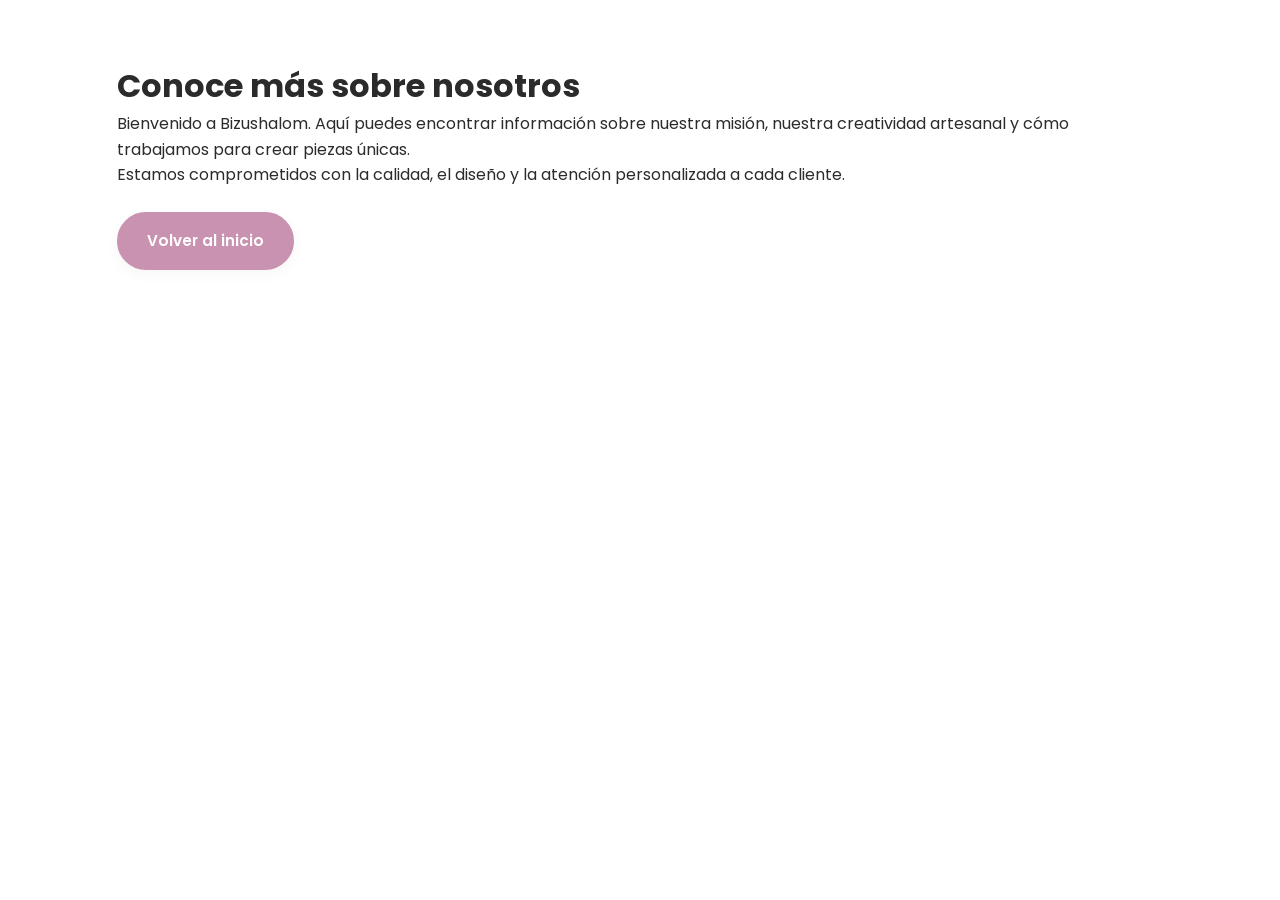
==== conoce.html @ 31a35787 "crea disenio inicial" ====
<!DOCTYPE html>
<html lang="es">
<head>
    <meta charset="UTF-8">
    <meta name="viewport" content="width=device-width, initial-scale=1.0">
    <title>Conoce más sobre nosotros | Bizushalom</title>
    <link rel="preconnect" href="https://fonts.googleapis.com">
    <link rel="preconnect" href="https://fonts.gstatic.com" crossorigin>
    <link href="https://fonts.googleapis.com/css2?family=Playfair+Display:ital,wght@0,600;1,600&family=Poppins:wght@300;400;500;600&display=swap" rel="stylesheet">
    <link rel="stylesheet" href="style.css">
</head>
<body>
    <main class="page-container" style="padding: 60px 6%;">
        <h1>Conoce más sobre nosotros</h1>
        <p>Bienvenido a Bizushalom. Aquí puedes encontrar información sobre nuestra misión, nuestra creatividad artesanal y cómo trabajamos para crear piezas únicas.</p>
        <p>Estamos comprometidos con la calidad, el diseño y la atención personalizada a cada cliente.</p>
        <a href="index.html" class="btn btn-primary" style="margin-top: 24px; display: inline-flex; align-items:center;">Volver al inicio</a>
    </main>
</body>
</html>
---- style.css ----
﻿/* =========================================
   VARIABLES DE COLOR Y ESTILOS GLOBALES
========================================= */
:root {
    --blanco: #ffffff;
    --rosado: #c992b0;
    --verde: #ced595;
    --beige: #d7bba6;
    
    --font-titulos: 'Playfair Display', serif;
    --font-textos: 'Poppins', sans-serif;
}

* {
    margin: 0;
    padding: 0;
    box-sizing: border-box;
}

.sr-only {
    position: absolute;
    width: 1px;
    height: 1px;
    padding: 0;
    margin: -1px;
    overflow: hidden;
    clip: rect(0, 0, 0, 0);
    white-space: nowrap;
    border: 0;
}

html {
    scroll-behavior: smooth;
    font-size: 16px;
}

body {
    font-family: var(--font-textos);
    background-color: var(--blanco);
    color: #2b2b2b;
    overflow-x: hidden; /* Evita scrolls horizontales si algo sobresale */
    position: relative;
    min-height: 100vh;
    line-height: 1.6;
}

img {
    max-width: 100%;
    height: auto;
    display: block;
}

.page-container {
    width: min(1200px, 100%);
    margin: 0 auto;
    padding: 0 6%;
}

@media (max-width: 768px) {
    .page-container {
        padding: 0 5%;
    }
}

/* =========================================
   FONDOS Y FORMAS DECORATIVAS ORGï¿½NICAS
========================================= */
.bg-shape {
    position: absolute;
    border-radius: 50%;
    z-index: -2;
    filter: blur(80px);
    opacity: 0.85; 
    animation: floatBg 15s infinite alternate ease-in-out;
}

.shape1 {
    width: 500px;
    height: 500px;
    background-color: var(--rosado);
    top: -12%;
    right: -5%;
}

.shape2 {
    width: 420px;
    height: 420px;
    background-color: var(--verde);
    bottom: 5%;
    left: -10%;
    animation-delay: 2.5s;
}

.shape3 {
    width: 350px;
    height: 350px;
    background-color: var(--beige);
    top: 35%;
    right: 10%;
    animation-delay: 5s;
    animation-direction: alternate-reverse;
}

/* =========================================
   ESTILOS DE JOYAS MINIMALISTAS
========================================= */
.jewel-shape {
    position: absolute;
    z-index: -1;
    pointer-events: none;
    animation: floatJewel 8s infinite ease-in-out;
}

.jewel-shape svg {
    width: 100%;
    height: 100%;
}

.jewel-diamond {
    top: 22%;
    left: 6%;
    width: 90px;
    height: 90px;
    opacity: 0.25;
    animation-duration: 7s;
}

.jewel-necklace {
    top: 15%;
    right: 10%;
    width: 80px;
    height: 100px;
    opacity: 0.30;
    animation-duration: 9s;
    animation-delay: 1.5s;
}

.jewel-earring {
    top: 68%;
    left: 8%;
    width: 85px;
    height: 85px;
    opacity: 0.28;
    animation-duration: 8.5s;
    animation-delay: 0.8s;
}

.jewel-sparkle {
    top: 52%;
    right: 9%;
    width: 75px;
    height: 75px;
    opacity: 0.22;
    animation-duration: 6s;
    animation-delay: 2.5s;
}

/* =========================================
   ENCABEZADO Y LOGO DE IMAGEN
========================================= */
.header {
    padding: 25px 0; 
    display: flex;
    justify-content: space-between;
    align-items: center;
    position: relative;
    z-index: 10;
}

.logo-link {
    position: relative;
    display: inline-flex;
    align-items: center;
    gap: 14px;
    overflow: visible;
}

.menu-wrapper {
    position: relative;
}

.menu-button {
    display: inline-flex;
    flex-direction: column;
    justify-content: space-between;
    width: 40px;
    height: 32px;
    border: none;
    background: transparent;
    cursor: pointer;
    padding: 0;
    z-index: 15;
}

.menu-button .bar {
    width: 100%;
    height: 3px;
    border-radius: 999px;
    background-color: #2b2b2b;
}

.menu-dropdown {
    position: absolute;
    right: 0;
    top: calc(100% + 12px);
    width: 240px;
    background: rgba(255,255,255,0.98);
    border: 1px solid rgba(43, 43, 43, 0.08);
    box-shadow: 0 20px 40px rgba(0,0,0,0.12);
    border-radius: 18px;
    padding: 10px 0;
    opacity: 0;
    visibility: hidden;
    transform: translateY(-10px);
    transition: opacity 0.22s ease, transform 0.22s ease, visibility 0.22s ease;
    z-index: 20;
}

.menu-dropdown.open {
    opacity: 1;
    visibility: visible;
    transform: translateY(0);
}

.menu-dropdown a {
    display: block;
    padding: 12px 18px;
    color: #2b2b2b;
    text-decoration: none;
    font-weight: 600;
    transition: background-color 0.2s ease;
}

.menu-dropdown a:hover,
.menu-dropdown a:focus {
    background-color: rgba(201,146,176,0.14);
}

.menu-dropdown a + a {
    margin-top: 4px;
}

.logo-bizu,
.logo-ghost {
    position: absolute;
    top: 54%;
    transform: translateY(-50%) scaleY(1.12);
    font-family: var(--font-titulos);
    font-size: 13.2rem;
    font-weight: 900;
    letter-spacing: 0.34em;
    text-transform: uppercase;
    color: rgba(255,255,255,0.95);
    background: linear-gradient(135deg, rgba(255,255,255,0.95) 0%, rgba(233,146,190,0.9) 100%);
    -webkit-background-clip: text;
    background-clip: text;
    -webkit-text-fill-color: transparent;
    opacity: 0.16;
    filter: blur(0.9px);
    -webkit-filter: blur(0.9px);
    white-space: nowrap;
    pointer-events: none;
    z-index: 1;
}

.logo-bizu {
    left: calc(-150% - 28px);
}

.logo-ghost {
    left: calc(100% - 15px);
}

.logo-img {
    height: 160px; /* Tamaño principal en escritorio */
    width: auto;
    max-width: 100%;
    animation: fadeInDown 1s ease forwards;
    -webkit-animation: fadeInDown 1s ease forwards;
    transition: transform 0.3s ease;
    -webkit-transition: -webkit-transform 0.3s ease;
    filter: drop-shadow(0 4px 8px rgba(0,0,0,0.06));
    -webkit-filter: drop-shadow(0 4px 8px rgba(0,0,0,0.06));
}

.logo-img:hover {
    transform: scale(1.04);
    -webkit-transform: scale(1.04);
}

@media (max-width: 992px) {
    .logo-bizu,
    .logo-ghost {
        font-size: 8.8rem;
        left: calc(110% + 6px);
        top: 54%;
        transform: translateY(-50%) scaleY(1.12);
        -webkit-transform: translateY(-50%) scaleY(1.12);
        color: rgba(255,255,255,0.95);
        background: linear-gradient(135deg, rgba(255,255,255,0.95) 0%, rgba(233,146,190,0.9) 100%);
        -webkit-background-clip: text;
        background-clip: text;
        -webkit-text-fill-color: transparent;
        opacity: 0.16;
        filter: blur(0.8px);
        -webkit-filter: blur(0.8px);
    }

    .logo-bizu {
        left: calc(-145% - 22px);
    }

    .logo-ghost {
        left: calc(100% - 8px);
    }

    .logo-img {
        height: 140px;
    }
}

@media (max-width: 480px) {
    .logo-link {
        gap: 12px;
    }

    .logo-bizu,
    .logo-ghost {
        font-size: 4.6rem;
        letter-spacing: 0.24em;
        top: 54%;
        transform: translateY(-50%) scaleY(1.12);
        -webkit-transform: translateY(-50%) scaleY(1.12);
        color: rgba(255,255,255,0.95);
        background: linear-gradient(135deg, rgba(255,255,255,0.95) 0%, rgba(233,146,190,0.9) 100%);
        -webkit-background-clip: text;
        background-clip: text;
        -webkit-text-fill-color: transparent;
        opacity: 0.16;
        filter: blur(0.6px);
        -webkit-filter: blur(0.6px);
    }

    .logo-bizu {
        left: -120%;
    }

    .logo-ghost {
        left: 88%;
    }

    .logo-img {
        height: 120px;
    }

    .header {
        justify-content: center;
    }

    .menu-wrapper {
        position: absolute;
        right: 16px;
        top: 50%;
        transform: translateY(-50%);
    }
}

/* =========================================
   SECCIï¿½N PRINCIPAL (HERO)
========================================= */
.hero {
    display: flex;
    align-items: center;
    justify-content: space-between;
    padding: 10px 0 80px 0; 
    min-height: 70vh;
    gap: 50px;
    position: relative;
    flex-wrap: wrap;
}

.hero-content {
    flex: 1;
    max-width: 600px;
    animation: fadeInLeft 1.2s ease forwards;
    position: relative;
    z-index: 5;
}

.badge {
    display: inline-block;
    padding: 8px 18px;
    background-color: var(--beige);
    color: #fff;
    font-size: 0.8rem;
    font-weight: 600;
    border-radius: 20px;
    text-transform: uppercase;
    letter-spacing: 1.5px;
    margin-bottom: 25px;
}

.hero-content h1 {
    font-family: var(--font-titulos);
    font-size: 4.2rem;
    line-height: 1.1;
    color: #1a1a1a;
    margin-bottom: 20px;
}

.hero-content p {
    font-size: 1.1rem;
    color: #555;
    line-height: 1.6;
    margin-bottom: 40px;
}

/* BOTONES */
.cta-buttons {
    display: flex;
    gap: 15px;
    flex-wrap: wrap;
}

.btn {
    text-decoration: none;
    padding: 15px 28px;
    border-radius: 30px;
    font-weight: 600;
    font-size: 0.95rem;
    display: flex;
    align-items: center;
    justify-content: center; /* Alinea los ï¿½conos al centro en cualquier tamaï¿½o */
    gap: 10px;
    transition: all 0.4s cubic-bezier(0.165, 0.84, 0.44, 1);
    box-shadow: 0 4px 15px rgba(0,0,0,0.04);
}

.btn-primary {
    background-color: var(--rosado);
    color: var(--blanco);
    border: 2px solid var(--rosado);
}

.btn-primary:hover {
    background-color: transparent;
    color: var(--rosado);
    transform: translateY(-4px);
    box-shadow: 0 12px 24px rgba(201, 146, 176, 0.35);
}

.btn-whatsapp {
    background-color: var(--verde);
    color: var(--blanco);
}

.btn-whatsapp:hover {
    background-color: #b7be82;
    transform: translateY(-4px);
    box-shadow: 0 12px 24px rgba(206, 213, 149, 0.45);
}

.btn-instagram {
    background-color: var(--beige);
    color: var(--blanco);
}

.btn-instagram:hover {
    background-color: #c4a793;
    transform: translateY(-4px);
    box-shadow: 0 12px 24px rgba(215, 187, 166, 0.45);
}

/* IMAGEN DECORATIVA HERO */
.hero-image-container {
    flex: 1;
    position: relative;
    display: flex;
    justify-content: center;
    align-items: center;
    animation: fadeInRight 1.2s ease forwards;
    z-index: 5;
    width: 100%;
    min-width: 280px;
}

.circle-decoration {
    width: 100%;
    max-width: 380px;
    aspect-ratio: 1 / 1; /* Mantiene la proporciï¿½n circular perfecta en todas las pantallas */
    background: linear-gradient(135deg, var(--beige), var(--rosado));
    border-radius: 50%;
    animation: float 6s infinite ease-in-out;
    box-shadow: 0 20px 40px rgba(201, 146, 176, 0.25);
    overflow: hidden; 
    display: flex;
    justify-content: center;
    align-items: center;
    margin: 0 auto 90px;
    position: relative; /* Aï¿½ADIDO: Necesario para el carrusel absolute */
}

/* Aï¿½ADIDO: Configuraciï¿½n de la imagen para el Slider */
.hero-image {
    position: absolute;
    top: 0;
    left: 0;
    width: 100%;
    height: 100%;
    object-fit: cover;
    opacity: 0; /* Ocultas por defecto */
    transition: transform 0.5s ease;
    animation: fadeSlideshow 15s infinite; /* 5 fotos x 3 seg = 15 seg total */
}

/* Aï¿½ADIDO: Retrasos matemï¿½ticos para que pasen en orden de 3 en 3 segundos */
.slide-1 { animation-delay: 0s; }
.slide-2 { animation-delay: 3s; }
.slide-3 { animation-delay: 6s; }
.slide-4 { animation-delay: 9s; }
.slide-5 { animation-delay: 12s; }

.circle-decoration:hover .hero-image {
    transform: scale(1.05); 
}

.glass-card {
    position: absolute;
    bottom: 10px;
    right: 10%;
    background: rgba(255, 255, 255, 0.72);
    backdrop-filter: blur(12px);
    -webkit-backdrop-filter: blur(12px);
    padding: 20px 25px;
    border-radius: 18px;
    border: 1px solid rgba(255, 255, 255, 0.8);
    box-shadow: 0 10px 35px rgba(0, 0, 0, 0.04);
    animation: float 6s infinite ease-in-out;
    animation-delay: 1.5s;
    width: max-content;
    max-width: 90%;
}

.ceo-wrapper {
    position: absolute;
    bottom: -240px;
    left: -14px;
    display: flex;
    flex-direction: row;
    align-items: center;
    gap: 14px;
    width: min(100%, 360px);
    z-index: 10;
    transition: bottom 0.3s ease, left 0.3s ease;
}

.ceo-card {
    display: flex;
    justify-content: center;
    align-items: center;
    background: transparent;
    border-radius: 20px;
    padding: 0;
    border: none;
    box-shadow: none;
}

.ceo-photo {
    width: 150px;
    height: 250px;
    border-radius: 18px;
    overflow: hidden;
    border: 2px solid rgba(201, 146, 176, 0.85);
}

.ceo-photo img {
    width: 100%;
    height: 100%;
    object-fit: cover;
}

.ceo-caption {
    max-width: 160px;
    font-size: 1rem;
    line-height: 1.5;
    color: #4a4a4a;
    text-align: left;
    margin: 0;
}

.text-rose {
    color: var(--rosado);
}

.hero-image-container {
    margin-bottom: 50px;
}

.glass-card h3 {
    font-family: var(--font-titulos);
    color: var(--rosado);
    font-size: 1.2rem;
    margin-bottom: 4px;
}

.glass-card p {
    font-size: 0.85rem;
    color: #666;
}

/* =========================================
   SECCIï¿½N: PRENDAS EN TENDENCIA
========================================= */
.categories-section {
    padding: 200px 0;
    text-align: left;
    position: relative;
    z-index: 5;
}

.section-header {
    margin-bottom: 60px;
}

.section-subtitle {
    font-size: 0.85rem;
    text-transform: uppercase;
    letter-spacing: 3px;
    color: var(--rosado);
    font-weight: 600;
    display: block;
    margin-bottom: 5px;
}

.section-title {
    font-family: var(--font-titulos);
    font-size: 2.8rem;
    color: #1a1a1a;
}

.categories-container {
    display: grid;
    grid-template-columns: repeat(auto-fit, minmax(240px, 1fr));
    gap: 35px;
    justify-items: center;
}

.category-card {
    flex: 1;
    min-width: 250px;
    max-width: 300px;
    display: flex;
    flex-direction: column;
    align-items: center;
    background: transparent;
}

.circle-wrapper {
    position: relative;
    width: 190px;
    height: 190px;
    margin-bottom: 25px;
}

.category-circle {
    width: 100%;
    height: 100%;
    display: flex;
    justify-content: center;
    align-items: center;
    font-size: 2.5rem;
    color: var(--blanco);
    transition: all 0.6s cubic-bezier(0.175, 0.885, 0.32, 1.275);
    box-shadow: 0 12px 30px rgba(0,0,0,0.06);
    position: relative;
    z-index: 2;
}

.item-collares {
    background: linear-gradient(135deg, var(--rosado), var(--beige));
    border-radius: 60% 40% 55% 45% / 50% 45% 55% 50%;
}

.item-aretes {
    background: linear-gradient(135deg, var(--verde), var(--rosado));
    border-radius: 45% 55% 40% 60% / 45% 50% 50% 55%;
}

.item-pulseras {
    background: linear-gradient(135deg, var(--beige), var(--verde));
    border-radius: 50% 50% 45% 55% / 55% 40% 60% 45%;
}

.category-circle i {
    transition: transform 0.5s ease;
}

.circle-wrapper::before {
    content: '';
    position: absolute;
    top: -12px;
    left: -12px;
    right: -12px;
    bottom: -12px;
    border: 2px dashed rgba(215, 187, 166, 0.5);
    border-radius: 50%;
    transition: all 0.6s ease;
    animation: rotateRing 25s linear infinite;
    z-index: 1;
}

.category-card h3 {
    font-family: var(--font-titulos);
    font-size: 1.6rem;
    color: #1a1a1a;
    margin-bottom: 10px;
    transition: color 0.3s ease;
}

.category-card p {
    font-size: 0.9rem;
    color: #666;
    line-height: 1.5;
    padding: 0 10px;
}

/* EFECTOS HOVER */
.category-card:hover .category-circle {
    transform: scale(1.06) translateY(-5px);
    border-radius: 50%; 
    box-shadow: 0 20px 40px rgba(201, 146, 176, 0.25);
}

.category-card:hover .category-circle i {
    transform: scale(1.15) rotate(10deg);
}

.category-card:hover .circle-wrapper::before {
    transform: scale(1.03);
    border-color: var(--rosado);
    border-style: solid;
}

.category-card:hover h3 {
    color: var(--rosado);
}

/* =========================================
   PIE DE Pï¿½GINA (FOOTER)
========================================= */
.footer {
    text-align: left;
    padding: 30px 0;
    margin-top: 20px;
    border-top: 1px solid rgba(0, 0, 0, 0.05);
    position: relative;
    z-index: 5;
}

.footer p {
    font-size: 0.9rem;
    color: #888;
    letter-spacing: 0.5px;
}

/* =========================================
   ANIMACIONES KEYFRAMES
========================================= */
@keyframes float {
    0% { transform: translateY(0px); }
    50% { transform: translateY(-18px); }
    100% { transform: translateY(0px); }
}

@keyframes floatBg {
    0% { transform: translate(0, 0) scale(1); }
    100% { transform: translate(40px, 25px) scale(1.08); }
}

@keyframes floatJewel {
    0% { transform: translateY(0px) rotate(0deg); }
    50% { transform: translateY(-12px) rotate(6deg); }
    100% { transform: translateY(0px) rotate(0deg); }
}

@keyframes rotateRing {
    from { transform: rotate(0deg); }
    to { transform: rotate(360deg); }
}

@keyframes fadeInDown {
    from { opacity: 0; transform: translateY(-25px); }
    to { opacity: 1; transform: translateY(0); }
}

@keyframes fadeInLeft {
    from { opacity: 0; transform: translateX(-40px); }
    to { opacity: 1; transform: translateX(0); }
}

@keyframes fadeInRight {
    from { opacity: 0; transform: translateX(40px); }
    to { opacity: 1; transform: translateX(0); }
}

/* Aï¿½ADIDO: Keyframes precisos para el carrusel de 5 imï¿½genes */
@keyframes fadeSlideshow {
    0%   { opacity: 0; }
    5%   { opacity: 1; }   /* Fade In */
    20%  { opacity: 1; }   /* Mantiene visible */
    25%  { opacity: 0; }   /* Fade Out cruzï¿½ndose con la siguiente */
    100% { opacity: 0; }
}

/* =========================================
   DISEï¿½O RESPONSIVO (COMPATIBILIDAD TOTAL)
========================================= */

/* Tablets y pantallas medianas */
@media (max-width: 992px) {
    .hero {
        flex-direction: column;
        text-align: left;
        padding-bottom: 50px;
    }
    
    .hero-content h1 { 
        font-size: 3.2rem; 
    }
    
    .cta-buttons { 
        justify-content: center; 
    }
    
    .hero-image-container {
        width: 100%;
        max-width: 420px;
        margin: 0 auto;
    }
    
    .glass-card {
        position: static;
        transform: none;
        right: auto;
        bottom: auto;
        margin: 24px auto 0;
    }
    
    .ceo-card {
        display: flex;
        justify-content: center;
        align-items: center;
        background: transparent;
        border-radius: 20px;
        padding: 0;
        border: none;
        box-shadow: none;
    }
}

/* Celulares y pantallas pequeñas */
@media (max-width: 480px) {
    .hero {
        flex-direction: column;
        text-align: center;
        padding-bottom: 40px;
    }
    
    .hero-content {
        width: 100%;
        margin: 0 auto;
    }

    .hero-content h1 { 
        font-size: 2.4rem; 
    }
    
    .hero-content p {
        margin: 0 auto 24px;
        max-width: 100%;
    }
    
    /* Configuración especial para que los botones sean cómodos de tocar */
    .cta-buttons {
        flex-direction: column;
        width: 100%;
        align-items: center;
    }
    
    .btn { 
        width: 100%; 
        max-width: 320px;
    }
    
    .hero-image-container {
        margin: 0 auto 80px;
    }

    .ceo-wrapper {
        left: -14px;
        transform: none;
        bottom: -240px;
        width: min(100%, 340px);
        justify-content: flex-start;
    }

    .ceo-caption {
        margin: 0;
        max-width: 100%;
        display: flex;
        align-items: center;
        text-align: left;
    }

    .categories-section {
        text-align: center;
    }

    .section-header {
        display: flex;
        flex-direction: column;
        align-items: center;
    }

    .categories-container {
        justify-items: center;
    }

    .category-card {
        margin: 0 auto;
        max-width: 100%;
        text-align: center;
        align-items: center;
    }

    .logo-img { 
        height: 120px; /* Excelente proporción para móvil */
    } 
}
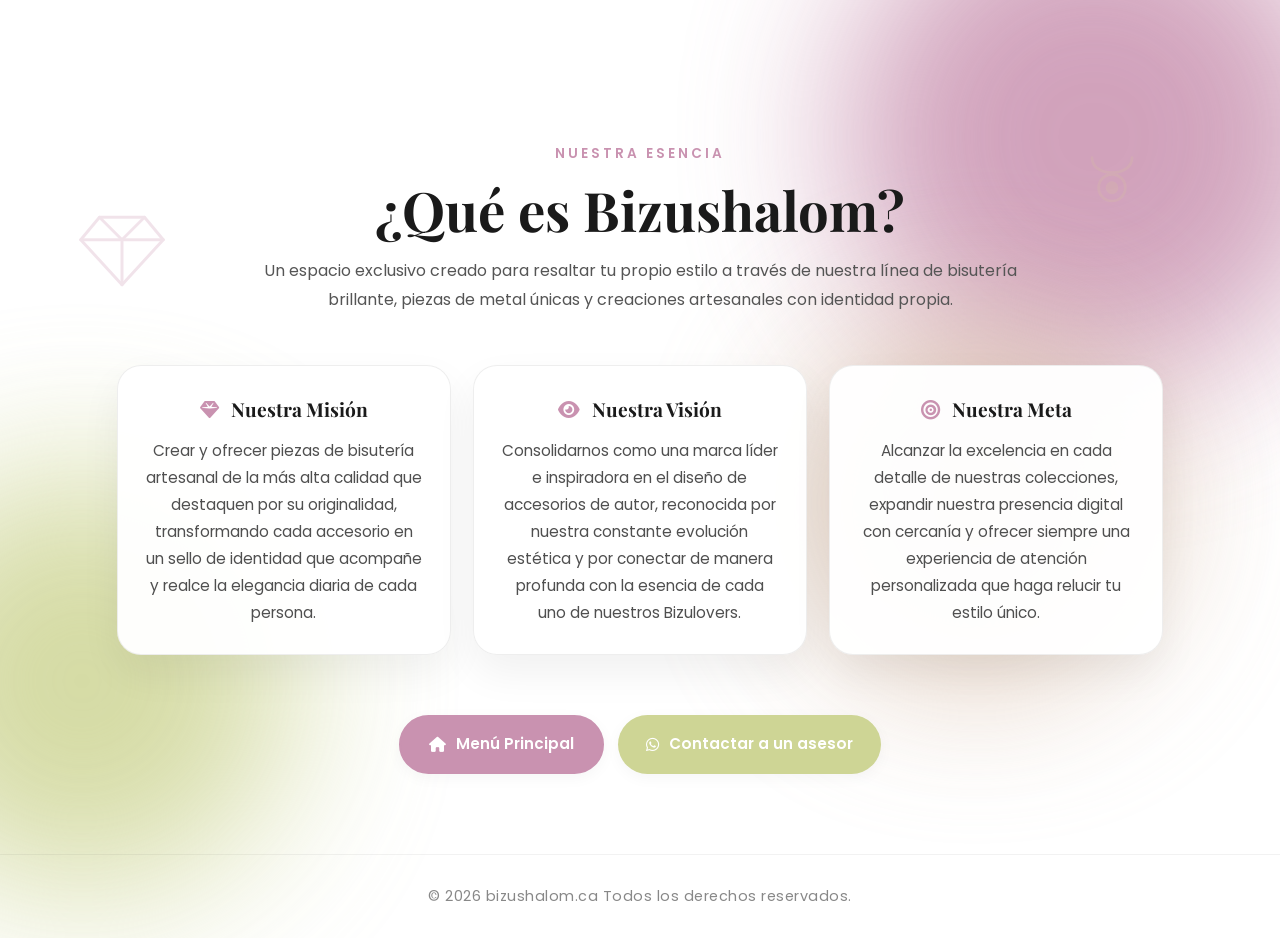
==== commit 3c8d4ef3: "crea disenio inicial" ====
--- a/conoce.html
+++ b/conoce.html
@@ -4,17 +4,88 @@
     <meta charset="UTF-8">
     <meta name="viewport" content="width=device-width, initial-scale=1.0">
     <title>Conoce más sobre nosotros | Bizushalom</title>
+    
     <link rel="preconnect" href="https://fonts.googleapis.com">
     <link rel="preconnect" href="https://fonts.gstatic.com" crossorigin>
     <link href="https://fonts.googleapis.com/css2?family=Playfair+Display:ital,wght@0,600;1,600&family=Poppins:wght@300;400;500;600&display=swap" rel="stylesheet">
+    
+    <link rel="stylesheet" href="https://cdnjs.cloudflare.com/ajax/libs/font-awesome/6.4.0/css/all.min.css">
+    
     <link rel="stylesheet" href="style.css">
 </head>
 <body>
-    <main class="page-container" style="padding: 60px 6%;">
-        <h1>Conoce más sobre nosotros</h1>
-        <p>Bienvenido a Bizushalom. Aquí puedes encontrar información sobre nuestra misión, nuestra creatividad artesanal y cómo trabajamos para crear piezas únicas.</p>
-        <p>Estamos comprometidos con la calidad, el diseño y la atención personalizada a cada cliente.</p>
-        <a href="index.html" class="btn btn-primary" style="margin-top: 24px; display: inline-flex; align-items:center;">Volver al inicio</a>
+
+    <div class="bg-shape shape1"></div>
+    <div class="bg-shape shape2"></div>
+    <div class="bg-shape shape3"></div>
+
+    <div class="jewel-shape jewel-diamond">
+        <svg xmlns="http://www.w3.org/2000/svg" viewBox="0 0 24 24" fill="none" stroke="#c992b0" stroke-width="0.8" stroke-linecap="round" stroke-linejoin="round">
+            <polygon points="6,3 18,3 23,9 12,21 1,9"/>
+            <line x1="6" y1="3" x2="12" y2="9"/>
+            <line x1="18" y1="3" x2="12" y2="9"/>
+            <line x1="1" y1="9" x2="23" y2="9"/>
+            <line x1="12" y1="9" x2="12" y2="21"/>
+        </svg>
+    </div>
+    
+    <div class="jewel-shape jewel-necklace">
+        <svg xmlns="http://www.w3.org/2000/svg" viewBox="0 0 24 24" fill="none" stroke="#d7bba6" stroke-width="0.8" stroke-linecap="round">
+            <path d="M6,2 C6,8 18,8 18,2"/>
+            <circle cx="12" cy="11" r="4"/>
+            <circle cx="12" cy="11" r="1.5" fill="#d7bba6"/>
+        </svg>
+    </div>
+
+    <main class="page-container" style="padding: 40px 6% 60px;">
+
+        <div class="faq-hero" style="padding-bottom: 20px;">
+            <span class="section-subtitle">Nuestra Esencia</span>
+            <h1 style="line-height: 1.2; margin-bottom: 15px;">¿Qué es Bizushalom?</h1>
+            <p class="faq-intro" style="margin: 0 auto;">Un espacio exclusivo creado para resaltar tu propio estilo a través de nuestra línea de bisutería brillante, piezas de metal únicas y creaciones artesanales con identidad propia.</p>
+        </div>
+
+        <div class="faq-section" style="padding: 30px 0 60px;">
+            <div class="faq-grid">
+                
+                <div class="faq-card">
+                    <h2 class="faq-question">
+                        <i class="fas fa-gem" style="color: var(--rosado); margin-right: 8px;"></i> Nuestra Misión
+                    </h2>
+                    <p class="faq-answer">Crear y ofrecer piezas de bisutería artesanal de la más alta calidad que destaquen por su originalidad, transformando cada accesorio en un sello de identidad que acompañe y realce la elegancia diaria de cada persona.</p>
+                </div>
+
+                <div class="faq-card">
+                    <h2 class="faq-question">
+                        <i class="fas fa-eye" style="color: var(--rosado); margin-right: 8px;"></i> Nuestra Visión
+                    </h2>
+                    <p class="faq-answer">Consolidarnos como una marca líder e inspiradora en el diseño de accesorios de autor, reconocida por nuestra constante evolución estética y por conectar de manera profunda con la esencia de cada uno de nuestros Bizulovers.</p>
+                </div>
+
+                <div class="faq-card">
+                    <h2 class="faq-question">
+                        <i class="fas fa-bullseye" style="color: var(--rosado); margin-right: 8px;"></i> Nuestra Meta
+                    </h2>
+                    <p class="faq-answer">Alcanzar la excelencia en cada detalle de nuestras colecciones, expandir nuestra presencia digital con cercanía y ofrecer siempre una experiencia de atención personalizada que haga relucir tu estilo único.</p>
+                </div>
+
+            </div>
+        </div>
+
+        <div class="faq-actions">
+            <a href="index.html" class="btn btn-primary">
+                <i class="fas fa-home"></i> Menú Principal
+            </a>
+            <a href="https://wa.me/+584162233649" class="btn btn-whatsapp" target="_blank" rel="noopener noreferrer">
+                <i class="fab fa-whatsapp"></i> Contactar a un asesor
+            </a>
+        </div>
+
     </main>
+
+    <footer class="footer" style="text-align: center;">
+        <p>&copy; 2026 bizushalom.ca Todos los derechos reservados.</p>
+    </footer>
+
 </body>
-</html>
+</html>
--- a/style.css
+++ b/style.css
@@ -63,7 +63,7 @@
 }
 
 /* =========================================
-   FONDOS Y FORMAS DECORATIVAS ORGï¿½NICAS
+   FONDOS Y FORMAS DECORATIVAS ORGÁNICAS
 ========================================= */
 .bg-shape {
     position: absolute;
@@ -366,7 +366,7 @@
 }
 
 /* =========================================
-   SECCIï¿½N PRINCIPAL (HERO)
+   SECCIÓN PRINCIPAL (HERO)
 ========================================= */
 .hero {
     display: flex;
@@ -430,7 +430,7 @@
     font-size: 0.95rem;
     display: flex;
     align-items: center;
-    justify-content: center; /* Alinea los ï¿½conos al centro en cualquier tamaï¿½o */
+    justify-content: center; /* Alinea los íconos al centro en cualquier tamaño */
     gap: 10px;
     transition: all 0.4s cubic-bezier(0.165, 0.84, 0.44, 1);
     box-shadow: 0 4px 15px rgba(0,0,0,0.04);
@@ -487,7 +487,7 @@
 .circle-decoration {
     width: 100%;
     max-width: 380px;
-    aspect-ratio: 1 / 1; /* Mantiene la proporciï¿½n circular perfecta en todas las pantallas */
+    aspect-ratio: 1 / 1; /* Mantiene la proporción circular perfecta en todas las pantallas */
     background: linear-gradient(135deg, var(--beige), var(--rosado));
     border-radius: 50%;
     animation: float 6s infinite ease-in-out;
@@ -497,10 +497,10 @@
     justify-content: center;
     align-items: center;
     margin: 0 auto 90px;
-    position: relative; /* Aï¿½ADIDO: Necesario para el carrusel absolute */
-}
-
-/* Aï¿½ADIDO: Configuraciï¿½n de la imagen para el Slider */
+    position: relative; /* AÑADIDO: Necesario para el carrusel absolute */
+}
+
+/* AÑADIDO: Configuración de la imagen para el Slider */
 .hero-image {
     position: absolute;
     top: 0;
@@ -513,7 +513,7 @@
     animation: fadeSlideshow 15s infinite; /* 5 fotos x 3 seg = 15 seg total */
 }
 
-/* Aï¿½ADIDO: Retrasos matemï¿½ticos para que pasen en orden de 3 en 3 segundos */
+/* AÑADIDO: Retrasos matemáticos para que pasen en orden de 3 en 3 segundos */
 .slide-1 { animation-delay: 0s; }
 .slide-2 { animation-delay: 3s; }
 .slide-3 { animation-delay: 6s; }
@@ -609,7 +609,7 @@
 }
 
 /* =========================================
-   SECCIï¿½N: PRENDAS EN TENDENCIA
+   SECCIÓN: PRENDAS EN TENDENCIA
 ========================================= */
 .categories-section {
     padding: 200px 0;
@@ -617,7 +617,121 @@
     position: relative;
     z-index: 5;
 }
-
+.faq-hero {
+    padding: 100px 0 40px;
+    text-align: center;
+}
+
+.faq-hero .section-subtitle {
+    font-size: 0.85rem;
+    text-transform: uppercase;
+    letter-spacing: 3px;
+    color: var(--rosado);
+    font-weight: 600;
+    display: inline-block;
+    margin-bottom: 12px;
+}
+
+.faq-hero h1 {
+    font-family: var(--font-titulos);
+    font-size: 3.4rem;
+    margin-bottom: 18px;
+    color: #1a1a1a;
+}
+
+.faq-intro {
+    max-width: 760px;
+    font-size: 1rem;
+    color: #555;
+    line-height: 1.8;
+    margin-bottom: 32px;
+}
+
+.faq-actions {
+    display: flex;
+    flex-wrap: wrap;
+    gap: 14px;
+    justify-content: center;
+}
+
+.faq-section {
+    padding: 20px 0 80px;
+    text-align: center;
+}
+
+.faq-grid {
+    display: grid;
+    grid-template-columns: repeat(auto-fit, minmax(260px, 1fr));
+    gap: 22px;
+    justify-items: center;
+}
+
+.faq-notes {
+    padding-bottom: 80px;
+    text-align: center;
+}
+
+.faq-card {
+    background: rgba(255, 255, 255, 0.96);
+    border: 1px solid rgba(43, 43, 43, 0.08);
+    border-radius: 24px;
+    padding: 28px;
+    box-shadow: 0 18px 40px rgba(0, 0, 0, 0.06);
+}
+
+.faq-question {
+    font-family: var(--font-titulos);
+    font-size: 1.2rem;
+    margin-bottom: 14px;
+    color: #1a1a1a;
+}
+
+.faq-answer {
+    font-size: 0.96rem;
+    line-height: 1.75;
+    color: #4f4f4f;
+}
+
+.faq-notes {
+    padding-bottom: 80px;
+}
+
+.faq-notes p {
+    max-width: 860px;
+    font-size: 1rem;
+    color: #555;
+    line-height: 1.8;
+}
+
+@media (max-width: 768px) {
+    .faq-hero {
+        padding-top: 70px;
+    }
+
+    .faq-hero h1 {
+        font-size: 2.8rem;
+    }
+
+    .faq-actions {
+        justify-content: flex-start;
+    }
+}
+
+@media (max-width: 480px) {
+    .faq-hero {
+        padding-top: 55px;
+    }
+
+    .faq-actions {
+        flex-direction: column;
+        width: 100%;
+    }
+
+    .faq-actions .btn {
+        width: 100%;
+        max-width: 100%;
+    }
+}
 .section-header {
     margin-bottom: 60px;
 }
@@ -668,27 +782,32 @@
     display: flex;
     justify-content: center;
     align-items: center;
-    font-size: 2.5rem;
-    color: var(--blanco);
     transition: all 0.6s cubic-bezier(0.175, 0.885, 0.32, 1.275);
     box-shadow: 0 12px 30px rgba(0,0,0,0.06);
     position: relative;
     z-index: 2;
+    border-radius: 50%;
+    overflow: hidden;
+}
+
+.category-image {
+    width: 100%;
+    height: 100%;
+    object-fit: cover;
+    display: block;
+    border-radius: 50%;
 }
 
 .item-collares {
     background: linear-gradient(135deg, var(--rosado), var(--beige));
-    border-radius: 60% 40% 55% 45% / 50% 45% 55% 50%;
 }
 
 .item-aretes {
     background: linear-gradient(135deg, var(--verde), var(--rosado));
-    border-radius: 45% 55% 40% 60% / 45% 50% 50% 55%;
 }
 
 .item-pulseras {
     background: linear-gradient(135deg, var(--beige), var(--verde));
-    border-radius: 50% 50% 45% 55% / 55% 40% 60% 45%;
 }
 
 .category-circle i {
@@ -746,7 +865,7 @@
 }
 
 /* =========================================
-   PIE DE Pï¿½GINA (FOOTER)
+   PIE DE PÁGINA (FOOTER)
 ========================================= */
 .footer {
     text-align: left;
@@ -803,24 +922,24 @@
     to { opacity: 1; transform: translateX(0); }
 }
 
-/* Aï¿½ADIDO: Keyframes precisos para el carrusel de 5 imï¿½genes */
+/* AÑADIDO: Keyframes precisos para el carrusel de 5 imágenes */
 @keyframes fadeSlideshow {
     0%   { opacity: 0; }
     5%   { opacity: 1; }   /* Fade In */
     20%  { opacity: 1; }   /* Mantiene visible */
-    25%  { opacity: 0; }   /* Fade Out cruzï¿½ndose con la siguiente */
+    25%  { opacity: 0; }   /* Fade Out cruzándose con la siguiente */
     100% { opacity: 0; }
 }
 
 /* =========================================
-   DISEï¿½O RESPONSIVO (COMPATIBILIDAD TOTAL)
+   DISEÑO RESPONSIVO (COMPATIBILIDAD TOTAL)
 ========================================= */
 
 /* Tablets y pantallas medianas */
 @media (max-width: 992px) {
     .hero {
         flex-direction: column;
-        text-align: left;
+        text-align: center; /* MODIFICADO: Cambiado a center para evitar desajustes en transición a móvil */
         padding-bottom: 50px;
     }
     
@@ -869,15 +988,20 @@
     .hero-content {
         width: 100%;
         margin: 0 auto;
+        display: flex;
+        flex-direction: column;
+        align-items: center; /* CORRECCIÓN: Fuerza al texto y los elementos a centrarse real */
     }
 
     .hero-content h1 { 
         font-size: 2.4rem; 
+        text-align: center;
     }
     
     .hero-content p {
         margin: 0 auto 24px;
         max-width: 100%;
+        text-align: center;
     }
     
     /* Configuración especial para que los botones sean cómodos de tocar */
@@ -897,11 +1021,11 @@
     }
 
     .ceo-wrapper {
-        left: -14px;
-        transform: none;
+        left: 50%; /* CORRECCIÓN VITAL: Pasa de izquierda estática a porcentaje */
+        transform: translateX(-50%); /* CORRECCIÓN: Lo alinea maravillosamente debajo de la imagen del collar */
         bottom: -240px;
         width: min(100%, 340px);
-        justify-content: flex-start;
+        justify-content: center;
     }
 
     .ceo-caption {
@@ -909,7 +1033,7 @@
         max-width: 100%;
         display: flex;
         align-items: center;
-        text-align: left;
+        text-align: left; /* El texto en sí se lee mejor hacia la izquierda, pero toda la caja ya está centrada */
     }
 
     .categories-section {
@@ -934,6 +1058,10 @@
     }
 
     .logo-img { 
-        height: 120px; /* Excelente proporción para móvil */
+        height: 120px; 
     } 
-}
+
+    .footer {
+        text-align: center; /* CORRECCIÓN: Centra los derechos reservados en el celular */
+    }
+}
